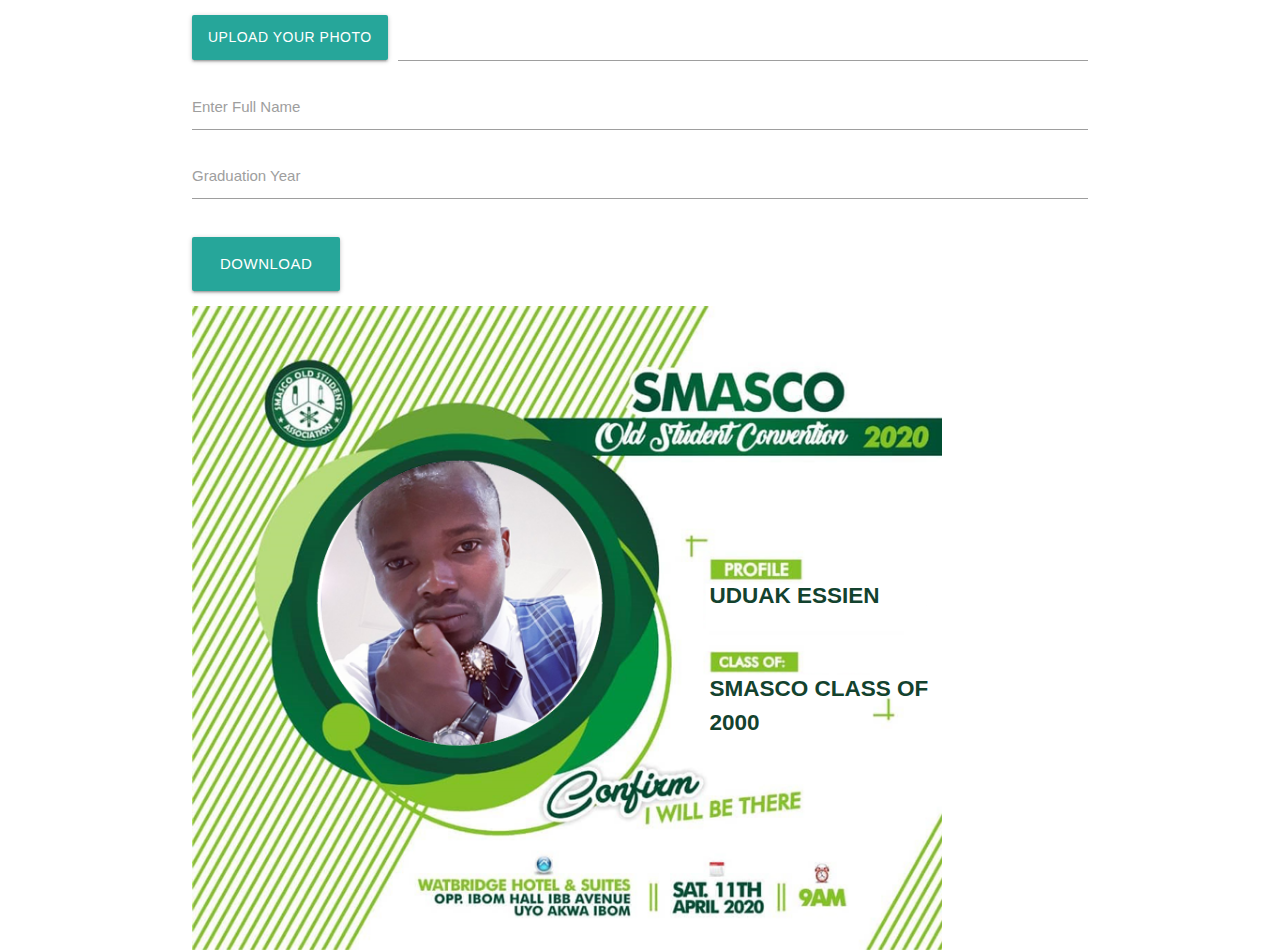
==== index.html @ 5b4b5a39 "css grouping of images with calc()" ====
<!DOCTYPE html>
<html lang="en">

<head>
    <meta charset="UTF-8">
    <meta name="viewport" content="width=device-width, initial-scale=1.0">
    <title>SMASCO ALUMNI CONVENTION</title>
    <!--Import Google Icon Font-->
    <link href="https://fonts.googleapis.com/icon?family=Material+Icons" rel="stylesheet">
    <!--Import materialize.css-->
    <link type="text/css" rel="stylesheet" href="css/materialize.min.css" media="screen,projection" />
    <link rel="stylesheet" href="css/style.css">

    <script src="js/html2canvas.js"></script>
</head>

<body>

    <div class="container grey-text text-darken-1">





        <form id="smascoform">

            <div class="file-field input-field">
                <div class="btn">
                    <span>Upload Your Photo</span>
                    <input type="file" accept="image/jpeg, image/png" name="profileimg" id="profileimg">
                </div>
                <div class="file-path-wrapper">
                    <input class="file-path validate" type="text">
                </div>
            </div>


            <div class="input-field">
                <input type="text" name="name" id="name">
                <label for="name">Enter Full Name</label>
            </div>

            <div class="input-field">
                <input type="text" id="grad" name="grad">
                <label for="grad">Graduation Year</label>
            </div>

        </form>

        <div class="preview__block section">
            <button class="btn-large" id="btnConvertHTML" href="#">Download</button>
            <!-- <a onclick="screenshot();" href="#">Screenshot</a> -->

        </div>

        <div class="profilecanva row" id="exportarea">
            <img src="img/sma.png" id="mainimg" alt="">
            <img id="imgprev" src="img/acushla.png" alt="" />
            <p id="profilename">Uduak Essien</p>
            <p id="classof">Smasco Class of <span class="year">2000</span></p>

        </div>


    </div>





    <script src="js/app.js"></script>

</body>

</html>
---- css/style.css ----
/* #imgprev {
    width: 600px;
    height: auto;
} */

.profilecanva {
    position: relative;
    width: 100%;
    margin: 0 auto;
}

#profilename,
#classof,
img#imgprev,
img#mainimg {
    position: absolute;
}


/* img#imgprev {
    left: 7.5rem;
    top: 9rem;
    width: 21rem;
} */

img#imgprev {
    left: calc(50rem - 42rem);
    top: calc(50rem - 40.5rem);
    width: calc(50rem - 30rem);
}

img#mainimg {
    left: 0;
    top: 0;
    z-index: 1;
    width: 50rem;
}

#profilename,
#classof {
    z-index: 2;
    text-transform: uppercase;
    font-size: 1.5rem;
    font-weight: 700;
    color: #13422e;
    font-family: Tahoma, Geneva, Verdana, sans-serif;
    width: calc(50rem - 35rem);
    left: calc(50rem - 15.5rem);
}

p#profilename {
    top: 16.7rem;
}

p#classof {
    top: 22.9rem;
}
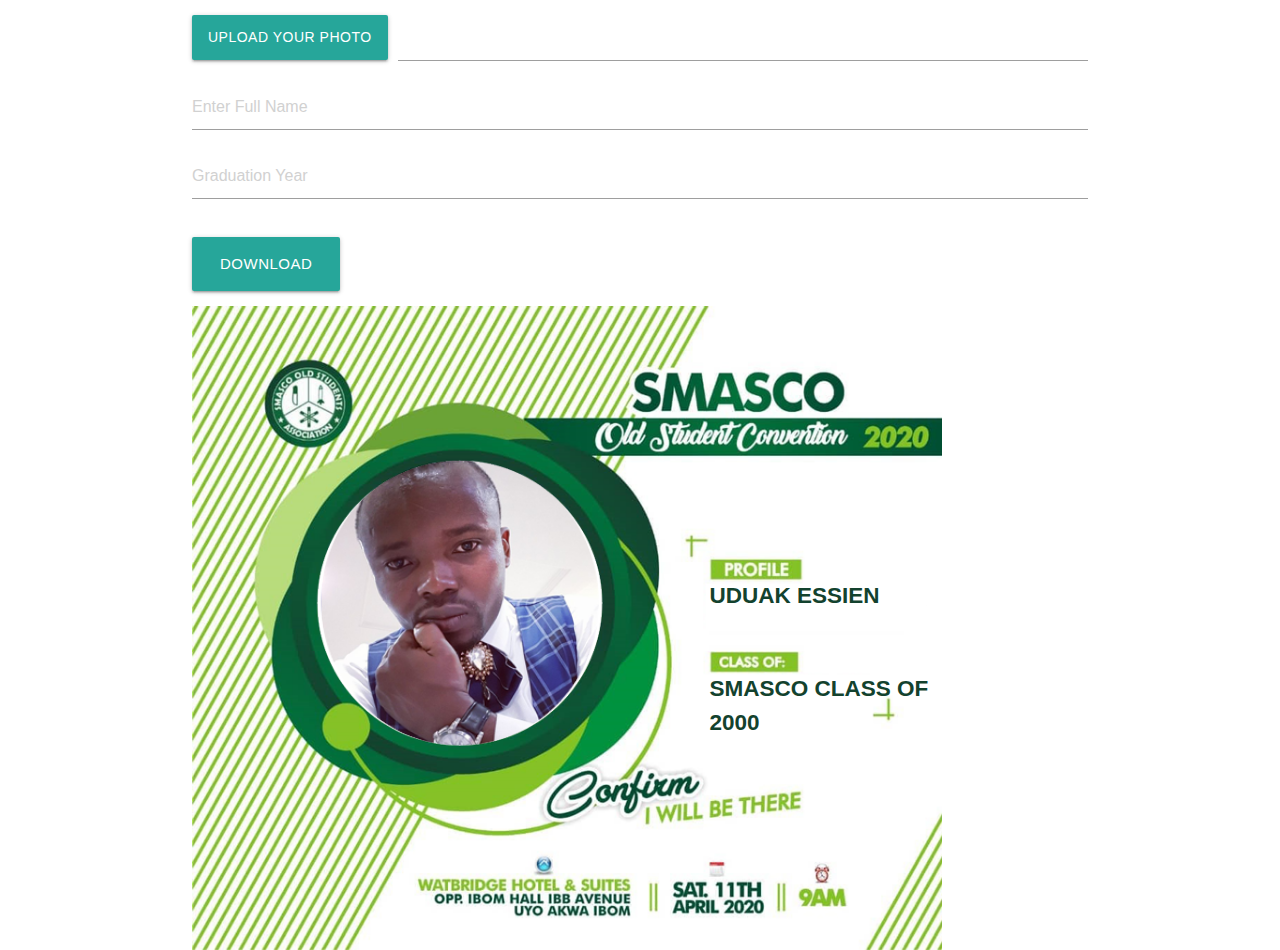
==== commit c74ff321: "replaced label with placeholders" ====
--- a/index.html
+++ b/index.html
@@ -36,13 +36,13 @@
 
 
             <div class="input-field">
-                <input type="text" name="name" id="name">
-                <label for="name">Enter Full Name</label>
+                <input type="text" name="name" id="name" placeholder="Enter Full Name">
+                <label for="name"></label>
             </div>
 
             <div class="input-field">
-                <input type="text" id="grad" name="grad">
-                <label for="grad">Graduation Year</label>
+                <input type="text" name="grad" id="grad" placeholder="Graduation Year">
+                <label for="grad"></label>
             </div>
 
         </form>
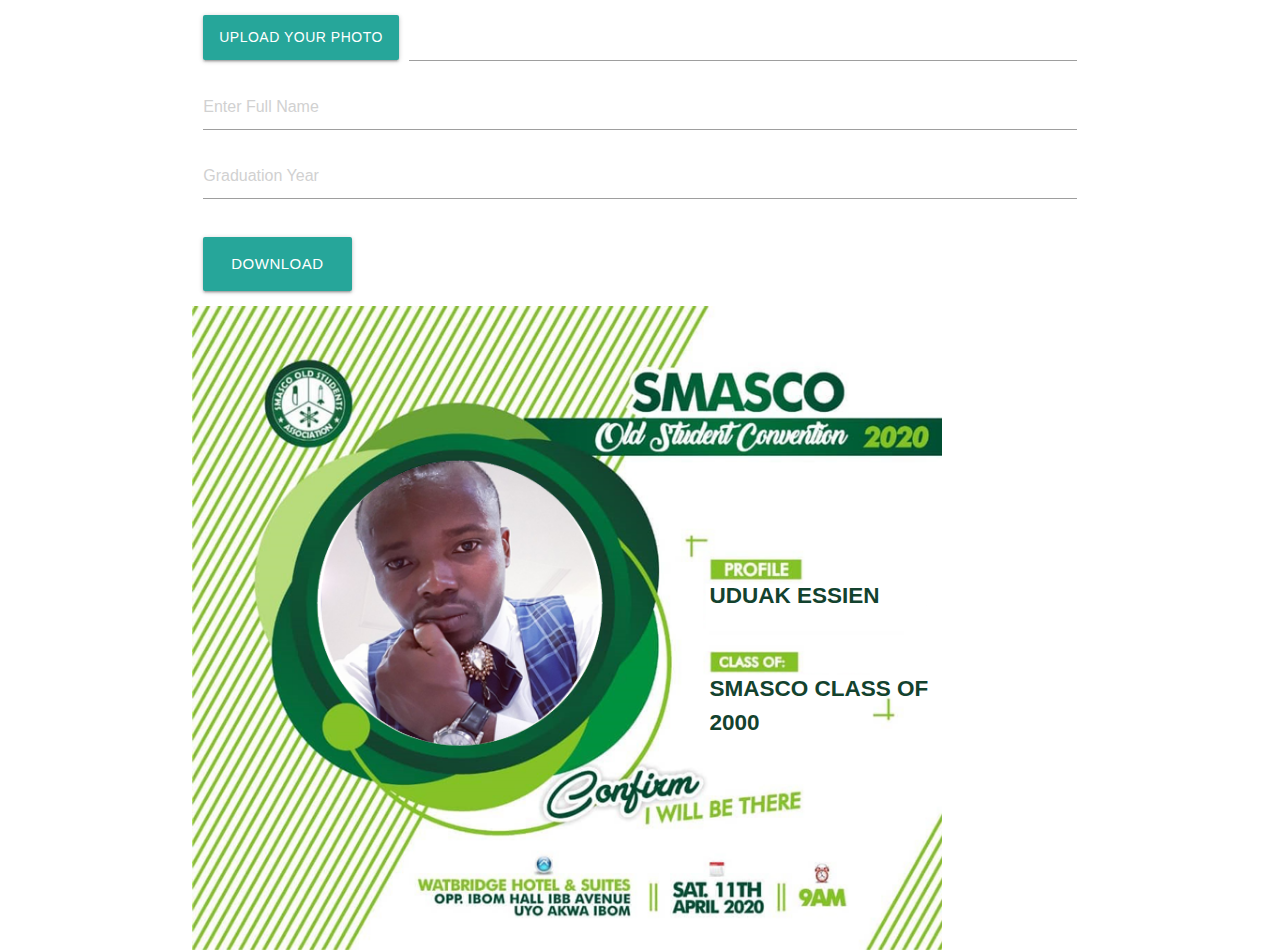
==== commit b97680ad: "fix responsive ish" ====
--- a/index.html
+++ b/index.html
@@ -18,49 +18,54 @@
 
     <div class="container grey-text text-darken-1">
 
+        <div class="row">
+            <div class="col s12">
 
 
 
 
-        <form id="smascoform">
 
-            <div class="file-field input-field">
-                <div class="btn">
-                    <span>Upload Your Photo</span>
-                    <input type="file" accept="image/jpeg, image/png" name="profileimg" id="profileimg">
-                </div>
-                <div class="file-path-wrapper">
-                    <input class="file-path validate" type="text">
-                </div>
-            </div>
+                <form id="smascoform">
+
+                    <div class="file-field input-field">
+                        <div class="btn">
+                            <span>Upload Your Photo</span>
+                            <input type="file" accept="image/jpeg, image/png" name="profileimg" id="profileimg" data->
+                        </div>
+                        <div class="file-path-wrapper">
+                            <input class="file-path validate" type="text">
+                        </div>
+                    </div>
 
 
-            <div class="input-field">
-                <input type="text" name="name" id="name" placeholder="Enter Full Name">
-                <label for="name"></label>
+                    <div class="input-field">
+                        <input type="text" name="name" id="name" placeholder="Enter Full Name">
+                        <label for="name"></label>
+                    </div>
+
+                    <div class="input-field">
+                        <input type="text" name="grad" id="grad" placeholder="Graduation Year">
+                        <label for="grad"></label>
+                    </div>
+
+                </form>
+
+                <div class="preview__block section">
+                    <button class="btn-large" id="btnConvertHTML" href="#">Download</button>
+                    <!-- <a onclick="screenshot();" href="#">Screenshot</a> -->
+
+                </div>
+
+                <div class="profilecanva row" id="exportarea">
+                    <img src="img/sma.png" id="mainimg" alt="">
+                    <img id="imgprev" src="img/acushla.png" alt="" />
+                    <p id="profilename">Uduak Essien</p>
+                    <p id="classof">Smasco Class of <span class="year">2000</span></p>
+
+                </div>
+
             </div>
-
-            <div class="input-field">
-                <input type="text" name="grad" id="grad" placeholder="Graduation Year">
-                <label for="grad"></label>
-            </div>
-
-        </form>
-
-        <div class="preview__block section">
-            <button class="btn-large" id="btnConvertHTML" href="#">Download</button>
-            <!-- <a onclick="screenshot();" href="#">Screenshot</a> -->
-
         </div>
-
-        <div class="profilecanva row" id="exportarea">
-            <img src="img/sma.png" id="mainimg" alt="">
-            <img id="imgprev" src="img/acushla.png" alt="" />
-            <p id="profilename">Uduak Essien</p>
-            <p id="classof">Smasco Class of <span class="year">2000</span></p>
-
-        </div>
-
 
     </div>
 
--- a/css/style.css
+++ b/css/style.css
@@ -27,13 +27,17 @@
     left: calc(50rem - 42rem);
     top: calc(50rem - 40.5rem);
     width: calc(50rem - 30rem);
+    /* left: calc(100% - 20rem);
+    top: calc(100% + 2rem);
+    width: calc(100% - 12rem); */
 }
 
 img#mainimg {
     left: 0;
     top: 0;
     z-index: 1;
-    width: 50rem;
+    /* width: 50rem; */
+    max-width: 50rem;
 }
 
 #profilename,
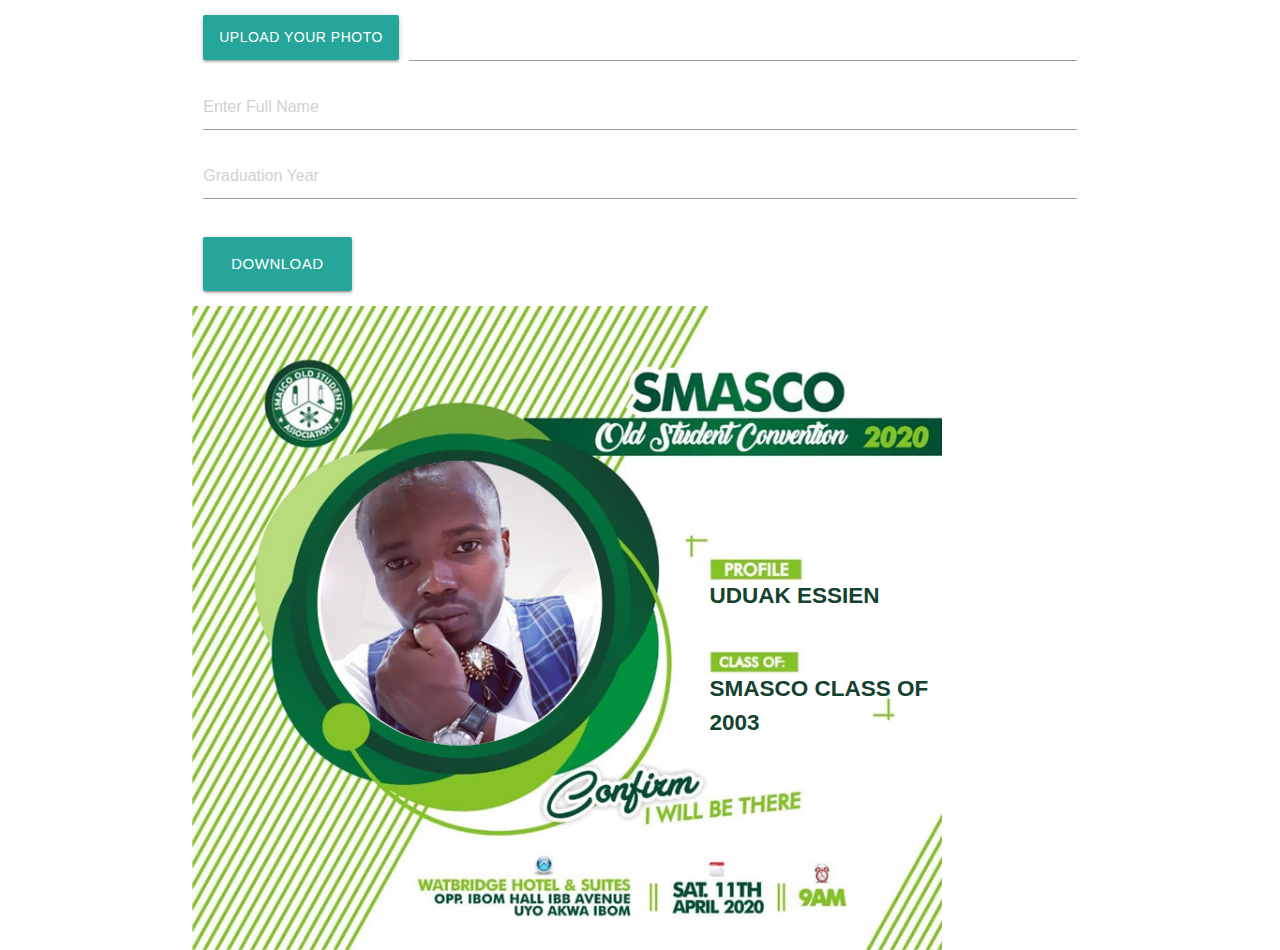
==== commit 9efe3316: "updated app.js png to jpeg" ====
--- a/index.html
+++ b/index.html
@@ -60,7 +60,9 @@
                     <img src="img/sma.png" id="mainimg" alt="">
                     <img id="imgprev" src="img/acushla.png" alt="" />
                     <p id="profilename">Uduak Essien</p>
-                    <p id="classof">Smasco Class of <span class="year">2000</span></p>
+                    <p id="classof">Smasco Class of 2003</p>
+
+
 
                 </div>
 
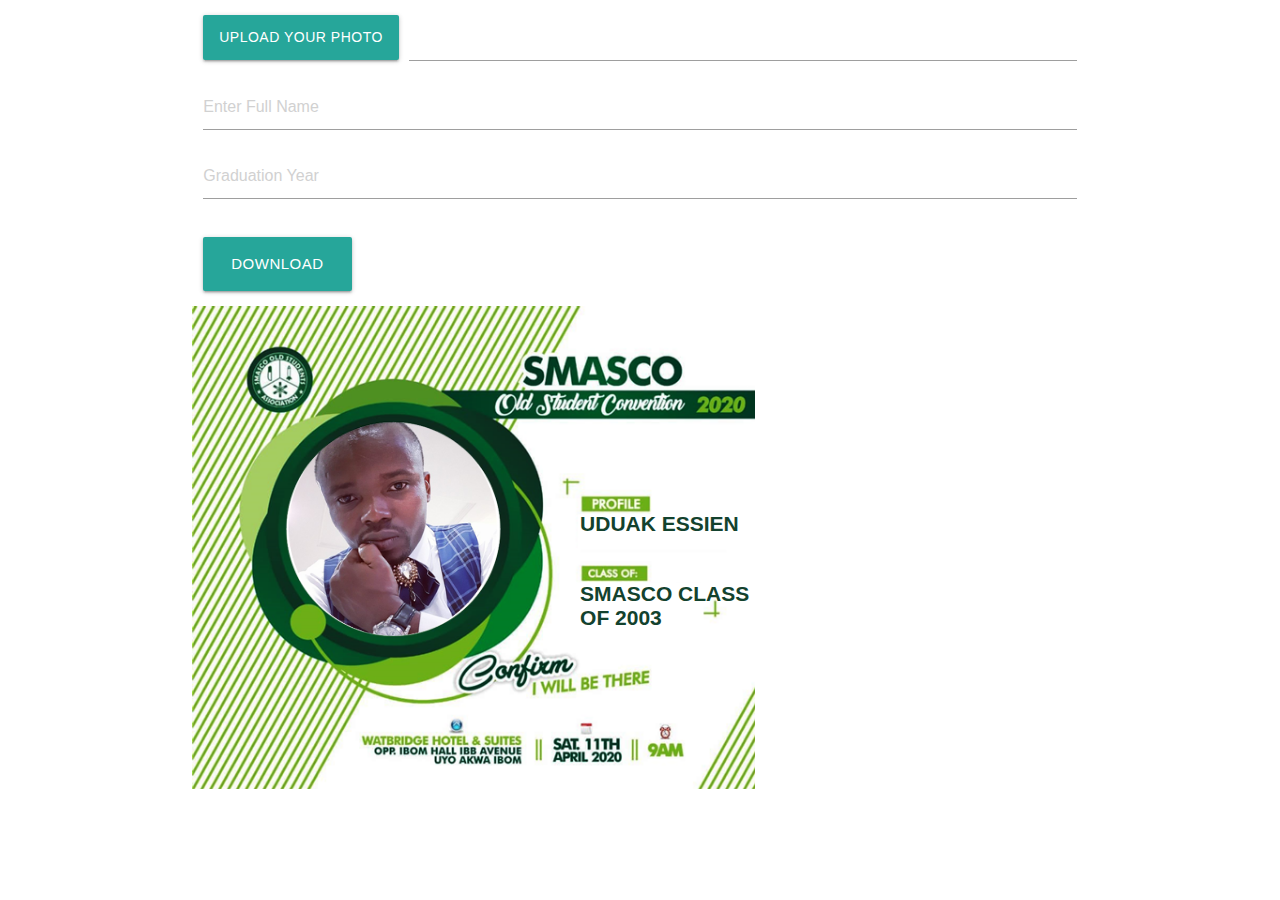
==== commit f8beb5fa: "update SEO and favicon" ====
--- a/index.html
+++ b/index.html
@@ -5,11 +5,40 @@
     <meta charset="UTF-8">
     <meta name="viewport" content="width=device-width, initial-scale=1.0">
     <title>SMASCO ALUMNI CONVENTION</title>
+
+    <!-- Primary Meta Tags -->
+    <meta name="title" content="Saint Mary's Senior Science College Alumni">
+    <meta name="description" content="Saint Mary's Senior Science College is located at Ediene-Abak, Abak Local Government Area of Akwa Ibom State, Nigeria">
+    <meta name="keywords" content="Smasco, science college, secondary school, college, school, akwa ibom, abak, ediene-abak, best secondary school, alumni, smasco alumni">
+    <meta name="robots" content="index, follow">
+    <meta http-equiv="Content-Type" content="text/html; charset=utf-8">
+    <meta name="language" content="English">
+    <meta name="revisit-after" content="1 days">
+    <meta name="author" content="Team Moscow HNG Intenship">
+
+    <!-- Open Graph / Facebook -->
+    <meta property="og:type" content="website">
+    <meta property="og:url" content="https://acushlakoncept.github.io/smasco/">
+    <meta property="og:title" content="Saint Mary's Senior Science College Alumni">
+    <meta property="og:description" content="Saint Mary's Senior Science College is located at Ediene-Abak, Abak Local Government Area of Akwa Ibom State, Nigeria">
+    <meta property="og:image" content="https://res.cloudinary.com/acushlakoncepts/image/upload/v1583859801/smasco_preview_y6psql.jpg">
+
+    <!-- Twitter -->
+    <meta property="twitter:card" content="summary_large_image">
+    <meta property="twitter:url" content="https://acushlakoncept.github.io/smasco/">
+    <meta property="twitter:title" content="Saint Mary's Senior Science College Alumni">
+    <meta property="twitter:description" content="Saint Mary's Senior Science College is located at Ediene-Abak, Abak Local Government Area of Akwa Ibom State, Nigeria.">
+    <meta property="twitter:image" content="https://res.cloudinary.com/acushlakoncepts/image/upload/v1583859801/smasco_preview_y6psql.jpg">
+
+
+
     <!--Import Google Icon Font-->
     <link href="https://fonts.googleapis.com/icon?family=Material+Icons" rel="stylesheet">
     <!--Import materialize.css-->
     <link type="text/css" rel="stylesheet" href="css/materialize.min.css" media="screen,projection" />
     <link rel="stylesheet" href="css/style.css">
+
+    <link rel="shortcut icon" href="favicon.ico" type="image/x-icon">
 
     <script src="js/html2canvas.js"></script>
 </head>
--- a/css/style.css
+++ b/css/style.css
@@ -24,38 +24,36 @@
 } */
 
 img#imgprev {
-    left: calc(50rem - 42rem);
-    top: calc(50rem - 40.5rem);
-    width: calc(50rem - 30rem);
-    /* left: calc(100% - 20rem);
-    top: calc(100% + 2rem);
-    width: calc(100% - 12rem); */
+    left: calc(37.5rem - 31.5rem);
+    top: calc(37.5rem - 30.38rem);
+    width: calc(37.5rem - 22.5rem);
 }
 
 img#mainimg {
     left: 0;
     top: 0;
     z-index: 1;
-    /* width: 50rem; */
-    max-width: 50rem;
+    /* width: 37.5rem; */
+    max-width: 37.5rem;
 }
 
 #profilename,
 #classof {
     z-index: 2;
     text-transform: uppercase;
-    font-size: 1.5rem;
+    font-size: 1.4rem;
     font-weight: 700;
     color: #13422e;
     font-family: Tahoma, Geneva, Verdana, sans-serif;
-    width: calc(50rem - 35rem);
-    left: calc(50rem - 15.5rem);
+    line-height: 1.6rem;
+    width: calc(37.5rem - 25rem);
+    left: calc(37.5rem - 11.63rem);
 }
 
 p#profilename {
-    top: 16.7rem;
+    top: 12.3rem;
 }
 
 p#classof {
-    top: 22.9rem;
+    top: 17rem;
 }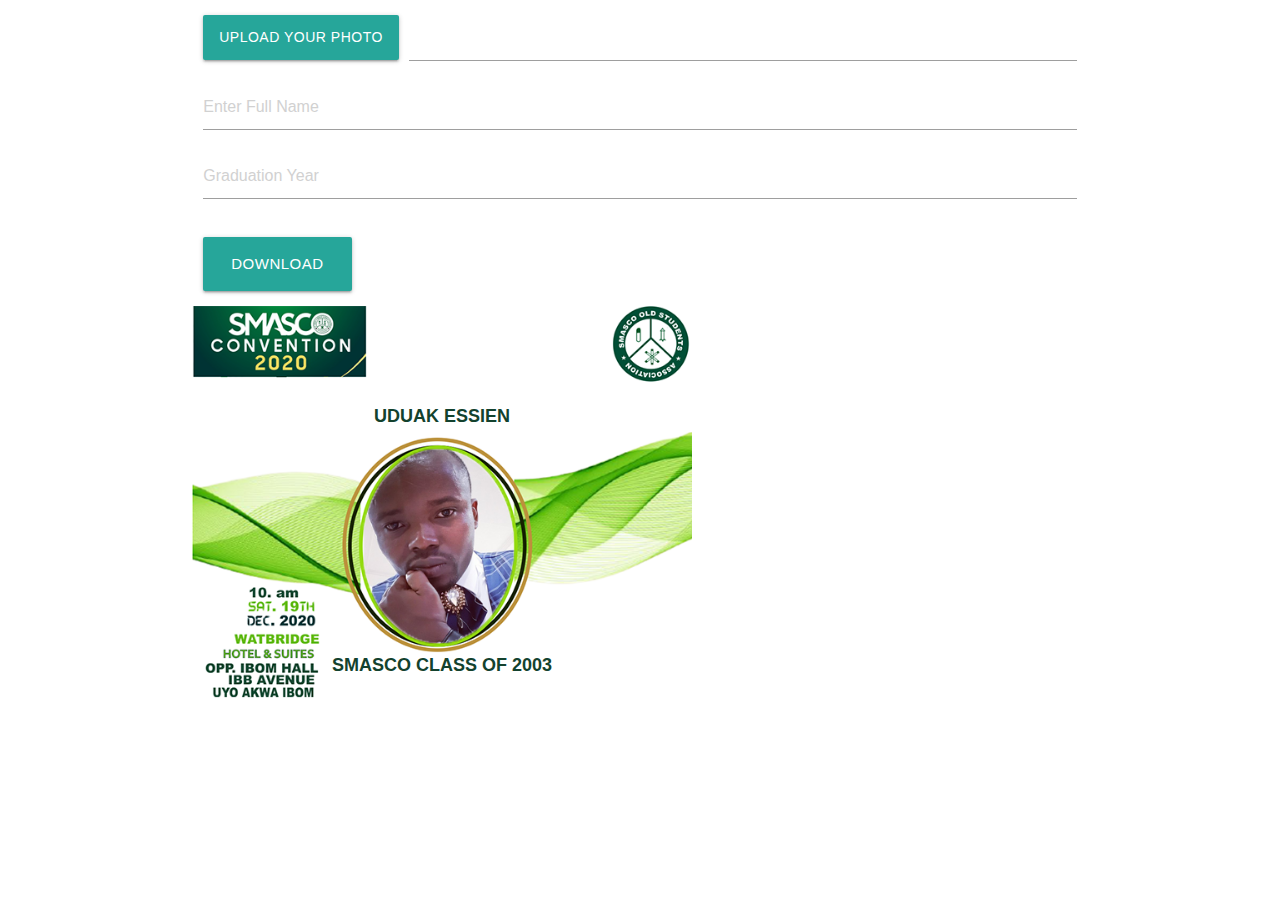
==== commit 05f05e07: "update page with new bg" ====
--- a/index.html
+++ b/index.html
@@ -8,7 +8,8 @@
 
     <!-- Primary Meta Tags -->
     <meta name="title" content="Saint Mary's Senior Science College Alumni">
-    <meta name="description" content="Saint Mary's Senior Science College is located at Ediene-Abak, Abak Local Government Area of Akwa Ibom State, Nigeria">
+    <meta name="description" content="SMASCO Alumni Convention Page helps you generate profile picture for publicity of the upcoming event. The venue is at Watbridge Hotel, Saturday, 11th of April, 2020.
+    Saint Mary's Senior Science College is located at Ediene-Abak, Abak Local Government Area of Akwa Ibom State, Nigeria">
     <meta name="keywords" content="Smasco, science college, secondary school, college, school, akwa ibom, abak, ediene-abak, best secondary school, alumni, smasco alumni">
     <meta name="robots" content="index, follow">
     <meta http-equiv="Content-Type" content="text/html; charset=utf-8">
@@ -20,14 +21,14 @@
     <meta property="og:type" content="website">
     <meta property="og:url" content="https://acushlakoncept.github.io/smasco/">
     <meta property="og:title" content="Saint Mary's Senior Science College Alumni">
-    <meta property="og:description" content="Saint Mary's Senior Science College is located at Ediene-Abak, Abak Local Government Area of Akwa Ibom State, Nigeria">
+    <meta property="og:description" content="SMASCO Alumni Convention Page helps you generate profile picture for publicity of the upcoming event. The venue is at Watbridge Hotel, Saturday, 11th of April, 2020.">
     <meta property="og:image" content="https://res.cloudinary.com/acushlakoncepts/image/upload/v1583859801/smasco_preview_y6psql.jpg">
 
     <!-- Twitter -->
     <meta property="twitter:card" content="summary_large_image">
     <meta property="twitter:url" content="https://acushlakoncept.github.io/smasco/">
     <meta property="twitter:title" content="Saint Mary's Senior Science College Alumni">
-    <meta property="twitter:description" content="Saint Mary's Senior Science College is located at Ediene-Abak, Abak Local Government Area of Akwa Ibom State, Nigeria.">
+    <meta property="twitter:description" content="SMASCO Alumni Convention Page helps you generate profile picture for publicity of the upcoming event. The venue is at Watbridge Hotel, Saturday, 11th of April, 2020.">
     <meta property="twitter:image" content="https://res.cloudinary.com/acushlakoncepts/image/upload/v1583859801/smasco_preview_y6psql.jpg">
 
 
@@ -86,14 +87,14 @@
                 </div>
 
                 <div class="profilecanva row" id="exportarea">
-                    <img src="img/sma.png" id="mainimg" alt="">
+                    <img src="img/sma2.png" id="mainimg" alt="">
                     <img id="imgprev" src="img/acushla.png" alt="" />
                     <p id="profilename">Uduak Essien</p>
                     <p id="classof">Smasco Class of 2003</p>
 
+                </div>
 
-
-                </div>
+                <div class="space"></div>
 
             </div>
         </div>
--- a/css/style.css
+++ b/css/style.css
@@ -5,8 +5,12 @@
 
 .profilecanva {
     position: relative;
-    width: 100%;
+    width: 500px;
+    height: 397px;
     margin: 0 auto;
+    overflow: hidden;
+    /* background: url(../img/sma2.png) no-repeat;
+    background-size: cover; */
 }
 
 #profilename,
@@ -24,9 +28,10 @@
 } */
 
 img#imgprev {
-    left: calc(37.5rem - 31.5rem);
-    top: calc(37.5rem - 30.38rem);
+    left: 50%;
+    top: 46%;
     width: calc(37.5rem - 22.5rem);
+    transform: translate(-50%, -22%);
 }
 
 img#mainimg {
@@ -34,26 +39,32 @@
     top: 0;
     z-index: 1;
     /* width: 37.5rem; */
-    max-width: 37.5rem;
+    width: 100%;
 }
 
 #profilename,
 #classof {
     z-index: 2;
     text-transform: uppercase;
-    font-size: 1.4rem;
+    font-size: 1.2rem;
     font-weight: 700;
     color: #13422e;
     font-family: Tahoma, Geneva, Verdana, sans-serif;
     line-height: 1.6rem;
-    width: calc(37.5rem - 25rem);
-    left: calc(37.5rem - 11.63rem);
 }
 
 p#profilename {
-    top: 12.3rem;
+    top: 5.3rem;
+    left: 50%;
+    transform: translateX(-50%);
 }
 
 p#classof {
-    top: 17rem;
+    bottom: 8px;
+    left: 50%;
+    transform: translateX(-50%);
+}
+
+.space {
+    height: 40px;
 }